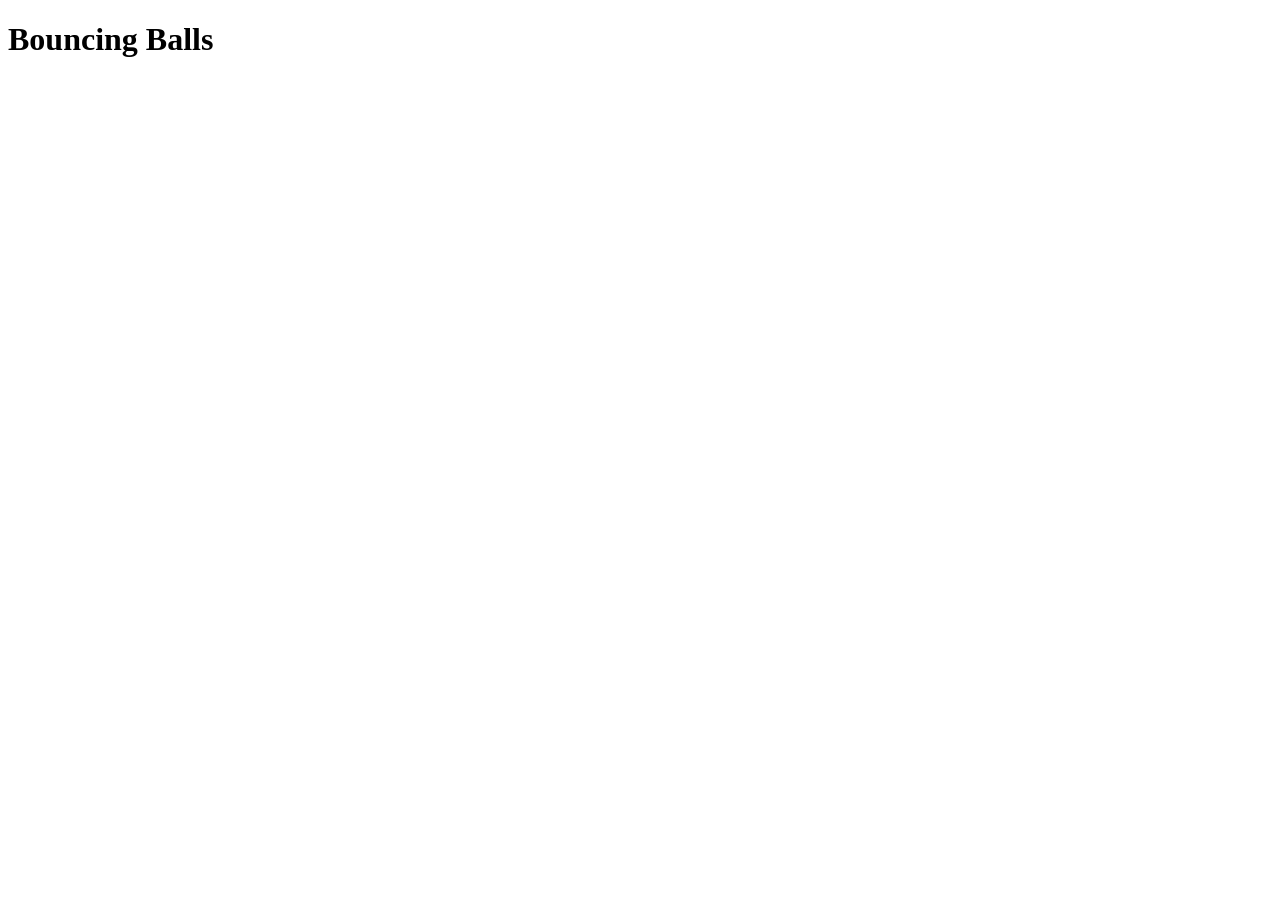
==== 03-bouncing-balls/index.html @ 965c460a "finalized index.html" ====
<!DOCTYPE html>
<html lang="en">
<head>
  <meta charset="utf-8">
  <title>Bouncing Balls</title>
  <link rel="stylesheet" href="style.css">
</head>

<!-- 
Name: Keenan Bombino
File: index3.html
Date: April 31 2026
A bouncing balls demo using Canvas and JavaScript.
-->

<body>
  <h1>Bouncing Balls</h1>
  <canvas></canvas>
  <script src="bouncing.js"></script>
</body>
</html>
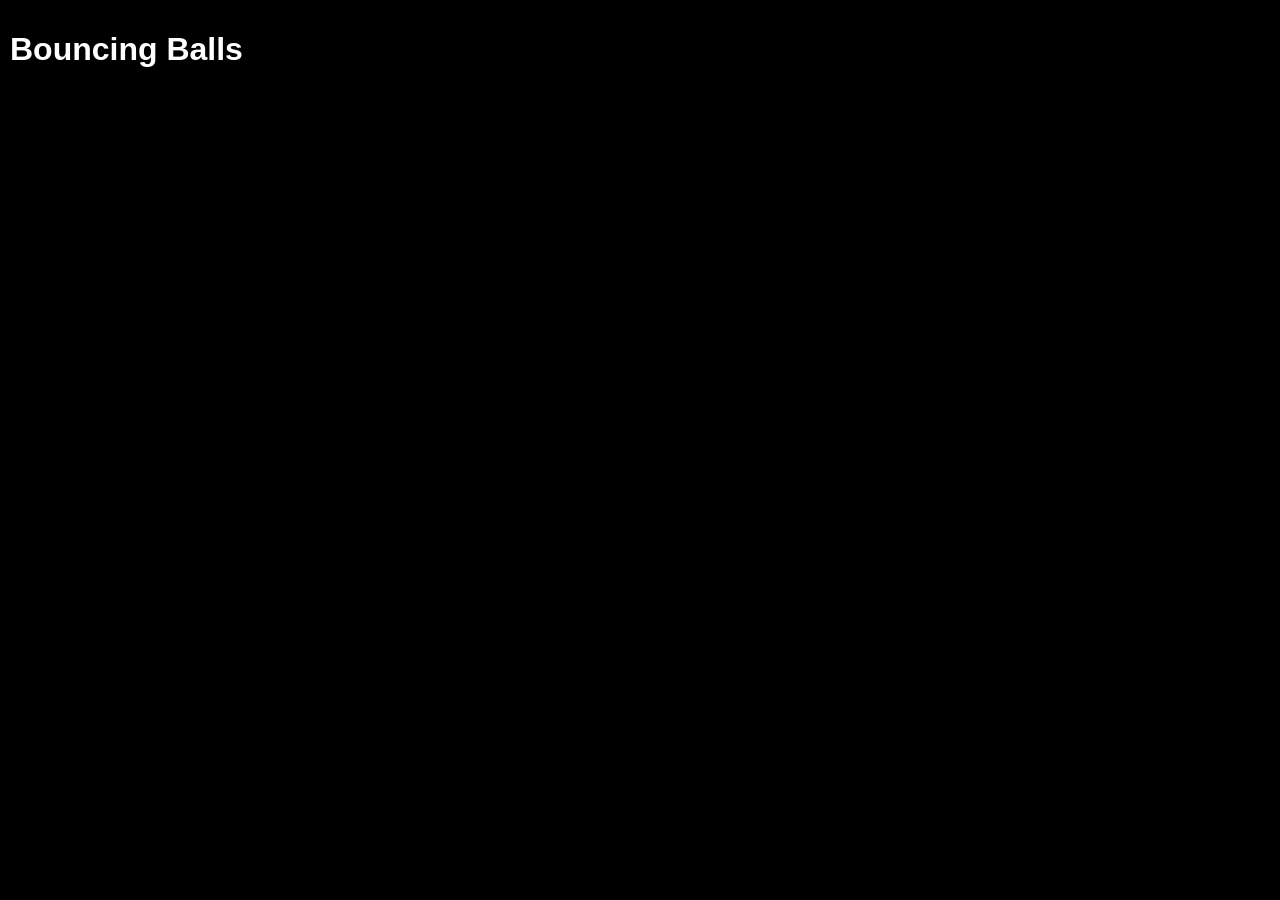
==== commit 90f5e598: "troubleshooting" ====
--- a/03-bouncing-balls/index.html
+++ b/03-bouncing-balls/index.html
@@ -16,6 +16,6 @@
 <body>
   <h1>Bouncing Balls</h1>
   <canvas></canvas>
-  <script src="bouncing.js"></script>
+  <script src="script.js"></script>
 </body>
 </html>
--- a/03-bouncing-balls/style.css
+++ b/03-bouncing-balls/style.css
@@ -0,0 +1,26 @@
+/* 
+Name: Keenan Bombino
+File: style.css
+Date: 31 April 2026
+Styles for the bouncing balls canvas project.
+*/
+
+body {
+  margin: 0;              /* Remove default margin */
+  overflow: hidden;       /* Prevent scrollbars */
+  background-color: black; /* Canvas background */
+  color: white;
+  font-family: sans-serif;
+}
+
+h1 {
+  position: absolute;
+  top: 10px;
+  left: 10px;
+  z-index: 10;            /* Make sure it appears above canvas */
+}
+
+canvas {
+  display: block;         /* Remove inline spacing */
+  background-color: black;
+}
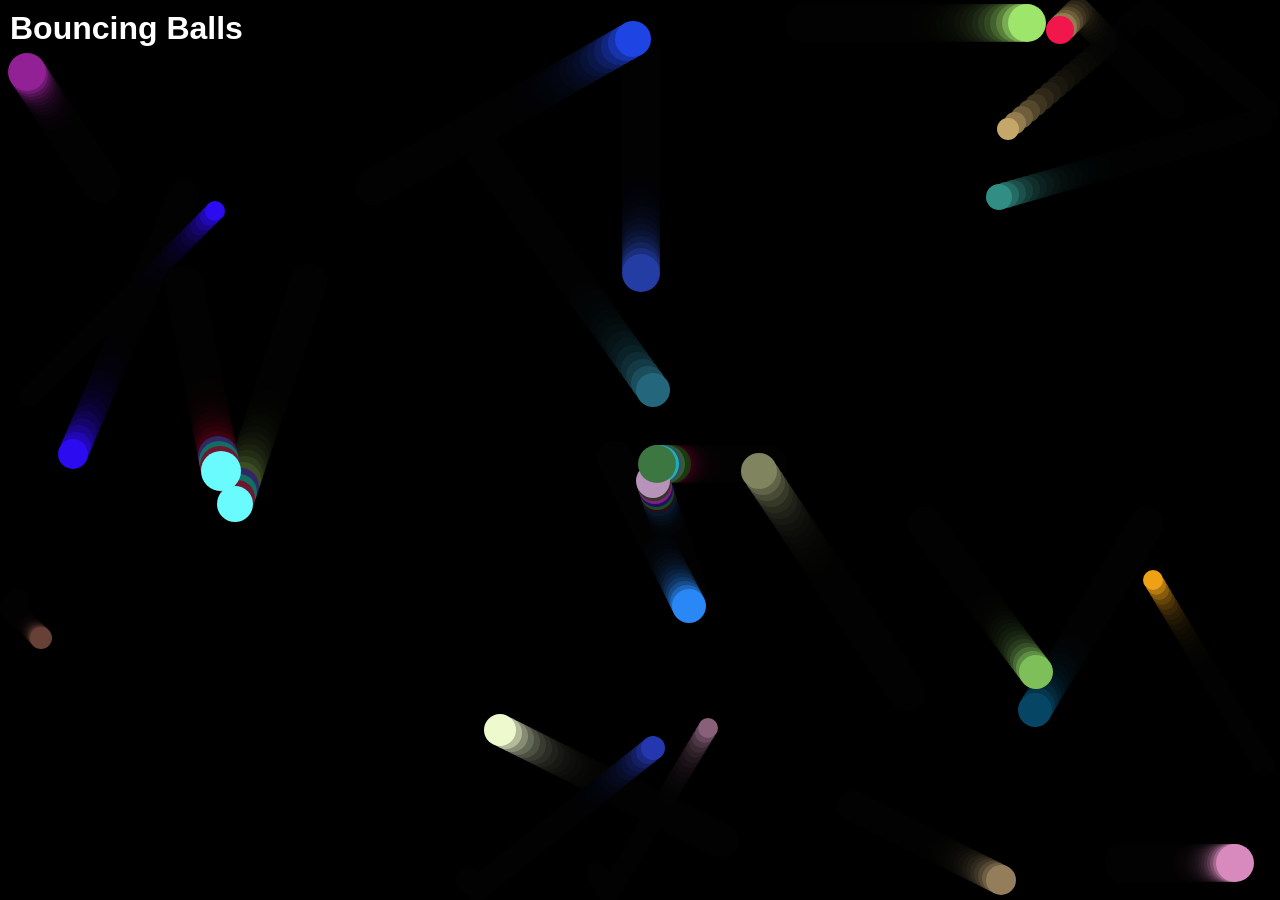
==== commit bdeb0226: "Rename 03-bouncing-balls.html to index.html" ====
--- a/03-bouncing-balls/index.html
+++ b/03-bouncing-balls/index.html
@@ -2,20 +2,22 @@
 <html lang="en">
 <head>
   <meta charset="utf-8">
-  <title>Bouncing Balls</title>
-  <link rel="stylesheet" href="style.css">
-</head>
-
-<!-- 
+  <!-- 
 Name: Keenan Bombino
 File: index3.html
 Date: April 31 2026
 A bouncing balls demo using Canvas and JavaScript.
 -->
+  <title>Bouncing Balls</title>
+  <link rel="stylesheet" href="style.css">
+</head>
 
 <body>
   <h1>Bouncing Balls</h1>
-  <canvas></canvas>
+  <canvas width="800" height="600"></canvas>
   <script src="script.js"></script>
 </body>
 </html>
+
+
+
--- a/03-bouncing-balls/style.css
+++ b/03-bouncing-balls/style.css
@@ -2,12 +2,12 @@
 Name: Keenan Bombino
 File: style.css
 Date: 31 April 2026
-Styles for the bouncing balls canvas project.
+Styles for the Bouncing Balls canvas project.
 */
 
 body {
-  margin: 0;              /* Remove default margin */
-  overflow: hidden;       /* Prevent scrollbars */
+  margin: 0;               /* Remove default margin */
+  overflow: hidden;        /* Prevent scrollbars */
   background-color: black; /* Canvas background */
   color: white;
   font-family: sans-serif;
@@ -17,10 +17,13 @@
   position: absolute;
   top: 10px;
   left: 10px;
-  z-index: 10;            /* Make sure it appears above canvas */
+  z-index: 10;             /* Ensure it appears above canvas */
+  margin: 0;
 }
 
 canvas {
-  display: block;         /* Remove inline spacing */
-  background-color: black;
+  display: block;          /* Remove inline spacing */
+  background-color: black; /* Canvas background */
+  width: 100vw;            /* Make canvas fill the viewport */
+  height: 100vh;
 }
